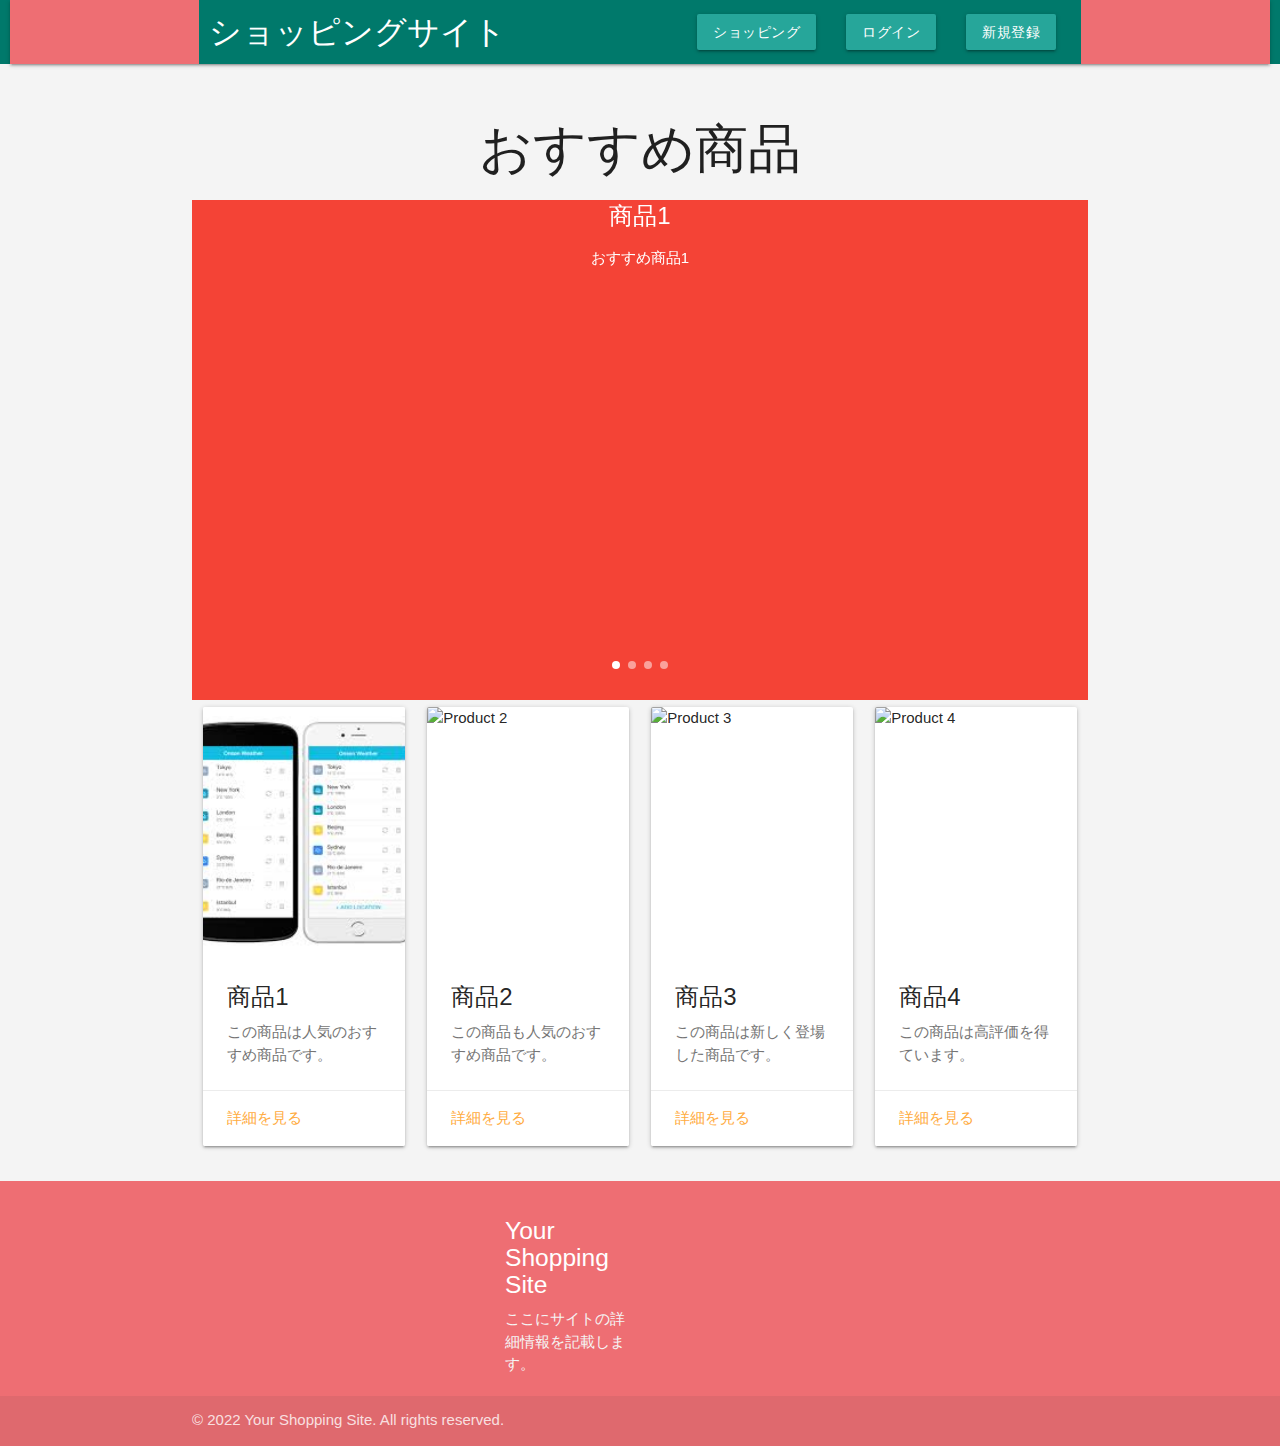
==== index.html @ 5d4712e5 "Add files via upload" ====
<!DOCTYPE html>
<html lang="ja">
<head>
    <meta charset="UTF-8">
    <meta name="viewport" content="width=device-width, initial-scale=1.0">
    <title>ショッピングサイトへようこそ</title>
    <link rel="stylesheet" href="styles.css">
    <!-- Materialize CSS -->
    <link rel="stylesheet" href="https://cdnjs.cloudflare.com/ajax/libs/materialize/1.0.0/css/materialize.min.css">
</head>
<body>
    <header>
        <nav>
            <div class="nav-wrapper container">
                <a href="#" class="brand-logo">ショッピングサイト</a>
                <ul id="nav-mobile" class="right hide-on-med-and-down">
                    <li><a href="main.html" class="waves-effect waves-light btn">ショッピング</a></li>
                    <li><a href="./login/login.html" class="waves-effect waves-light btn">ログイン</a></li>
                    <li><a href="./login/register.html" class="waves-effect waves-light btn">新規登録</a></li>
                </ul>
            </div>
        </nav>
    </header>
    
    <main>
        <div class="container">
            <h2 class="center-align">おすすめ商品</h2>
            <!-- Recommendation Carousel -->
            <div class="carousel carousel-slider center">
                <div class="carousel-item red white-text" href="#one!">
                    <h2>商品1</h2>
                    <p class="white-text">おすすめ商品1</p>
                </div>
                <div class="carousel-item amber white-text" href="#two!">
                    <h2>商品2</h2>
                    <p class="white-text">おすすめ商品2</p>
                </div>
                <div class="carousel-item green white-text" href="#three!">
                    <h2>商品3</h2>
                    <p class="white-text">おすすめ商品3</p>
                </div>
                <div class="carousel-item blue white-text" href="#four!">
                    <h2>商品4</h2>
                    <p class="white-text">おすすめ商品4</p>
                </div>
            </div>

            <div class="row">
                <!-- Card 1 -->
                <div class="col s12 m6 l3">
                    <div class="card">
                        <div class="card-image">
                            <img src="./image1.jpg" alt="Product 1">
                        </div>
                        <div class="card-content">
                            <span class="card-title">商品1</span>
                            <p>この商品は人気のおすすめ商品です。</p>
                        </div>
                        <div class="card-action">
                            <a href="#">詳細を見る</a>
                        </div>
                    </div>
                </div>
                <!-- Card 2 -->
                <div class="col s12 m6 l3">
                    <div class="card">
                        <div class="card-image">
                            <img src="./image2.jpg" alt="Product 2">
                        </div>
                        <div class="card-content">
                            <span class="card-title">商品2</span>
                            <p>この商品も人気のおすすめ商品です。</p>
                        </div>
                        <div class="card-action">
                            <a href="#">詳細を見る</a>
                        </div>
                    </div>
                </div>
                <!-- Card 3 -->
                <div class="col s12 m6 l3">
                    <div class="card">
                        <div class="card-image">
                            <img src="./image3.jpg" alt="Product 3">
                        </div>
                        <div class="card-content">
                            <span class="card-title">商品3</span>
                            <p>この商品は新しく登場した商品です。</p>
                        </div>
                        <div class="card-action">
                            <a href="#">詳細を見る</a>
                        </div>
                    </div>
                </div>
                <!-- Card 4 -->
                <div class="col s12 m6 l3">
                    <div class="card">
                        <div class="card-image">
                            <img src="./image4.jpg" alt="Product 4">
                        </div>
                        <div class="card-content">
                            <span class="card-title">商品4</span>
                            <p>この商品は高評価を得ています。</p>
                        </div>
                        <div class="card-action">
                            <a href="#">詳細を見る</a>
                        </div>
                    </div>
                </div>
                <!-- 追加のカードはここに続けて追加できます -->
            </div>
        </div>
    </main>
    
    <footer class="page-footer">
        <div class="container">
            <div class="row">
                <div class="col l6 s12">
                    <h5 class="white-text">Your Shopping Site</h5>
                    <p class="grey-text text-lighten-4">ここにサイトの詳細情報を記載します。</p>
                </div>
            </div>
        </div>
        <div class="footer-copyright">
            <div class="container">
                &copy; 2022 Your Shopping Site. All rights reserved.
            </div>
        </div>
    </footer>

    <!-- Materialize JS -->
    <script src="https://cdnjs.cloudflare.com/ajax/libs/materialize/1.0.0/js/materialize.min.js"></script>
    <script src="scripts.js"></script>
</body>
</html>
---- styles.css ----
/* Materialize CSS framework */
*,
*::before,
*::after {
  box-sizing: border-box;
}

body {
  display: flex;
  min-height: 100vh;
  flex-direction: column;
  font-family: 'Arial', sans-serif;
  background-color: #f4f4f4;
  margin: 0;
}

header,
.nav-wrapper,
.nav-content {
  background-color: #00796b;
  padding: 0 10px;
}

header .brand-logo {
  font-size: 1.8rem;
}

header .nav-extended .nav-content .tabs {
  background-color: #004d40;
}

header .nav-extended .nav-content .tabs .tab a {
  color: white;
}

main {
  flex: 1 0 auto;
  padding-top: 20px;
}

.carousel.carousel-slider {
  height: 500px;
}

.carousel .carousel-item h2 {
  font-size: 3rem;
  margin: 0;
}

.carousel .carousel-item p {
  font-size: 1.5rem;
}

.card {
  transition: box-shadow 0.25s;
}

.card:hover {
  box-shadow: 0 8px 16px rgba(0, 0, 0, 0.2);
}

.card-image img {
  height: 250px;
  object-fit: cover;
}

.card-title {
  font-size: 1.4rem;
  font-weight: bold;
}

.card-content p {
  font-size: 1rem;
  color: #757575;
}

.page-footer {
  padding-top: 20px;
  background-color: #004d40;
  color: white;
}

.page-footer .container {
  display: flex;
  justify-content: space-between;
  align-items: center;
}

footer .container p {
  margin: 0;
}

.nav-extended {
  position: relative;
}

.tabs {
  position: relative;
  overflow: hidden;
  background-color: #004d40;
}

.tabs::after {
  content: "";
  display: table;
  clear: both;
}

.tab {
  float: left;
  text-align: center;
}

.tab a {
  display: block;
  color: white;
  text-decoration: none;
  text-transform: uppercase;
  padding: 10px 15px;
  transition: background-color 0.2s ease-out;
}

.tab a:hover,
.tab a.active {
  background-color: rgba(255, 255, 255, 0.2);
}

/* Grid system */
.row {
  margin-left: -0.75rem;
  margin-right: -0.75rem;
  margin-bottom: 20px;
}

.col {
  float: left;
  box-sizing: border-box;
  padding: 0 0.75rem;
}

.s12 {
  width: 100%;
}

.m6 {
  width: 50%;
}

.l3 {
  width: 25%;
}

/* Carousel */
.carousel {
  position: relative;
  height: 500px;
}

.carousel.carousel-slider {
  height: 500px;
  overflow: hidden;
  width: 100%;
  z-index: 1;
}

.carousel.carousel-slider .carousel-fixed-item {
  position: absolute;
  left: 0;
  right: 0;
  bottom: 20px;
  z-index: 1;
}

.carousel .carousel-item {
  visibility: hidden;
  width: 100%;
  opacity: 0;
  position: absolute;
  top: 0;
  left: 0;
  z-index: 0;
}

.carousel .carousel-item.active {
  visibility: visible;
  opacity: 1;
  position: relative;
  z-index: 1;
}

/* Floating Action Button */
.fixed-action-btn {
  position: fixed;
  right: 23px;
  bottom: 23px;
  padding-top: 15px;
  margin-bottom: 0;
  z-index: 998;
}

.fixed-action-btn ul {
  left: 0;
  right: 0;
  position: absolute;
  bottom: 64px;
  margin-bottom: 0;
}

.fixed-action-btn.direction-left ul {
  top: 0;
  right: 64px;
  left: 'auto';
  bottom: 0;
}

.fixed-action-btn.direction-top ul {
  bottom: 'auto';
  right: 0;
  top: 64px;
  left: 0;
}

.fixed-action-btn.direction-right ul {
  top: 0;
  left: 64px;
  right: 'auto';
  bottom: 0;
}

.fixed-action-btn ul a.btn-floating {
  opacity: 0;
  margin: 10px 0;
}

.fixed-action-btn ul a.btn-floating:hover {
  opacity: 1;
}

.fixed-action-btn ul li {
  margin-bottom: 15px;
}

.fixed-action-btn ul li:first-child {
  padding-bottom: 15px;
}

.fixed-action-btn .btn-floating {
  display: inline-block;
  color: #fff;
  background-color: #26a69a;
  position: relative;
  overflow: hidden;
  z-index: 1;
  -webkit-transition: background-color 0.3s, -webkit-box-shadow 0.3s;
  transition: background-color 0.3s, -webkit-box-shadow 0.3s;
  transition: box-shadow 0.3s, background-color 0.3s;
  transition: box-shadow 0.3s, background-color 0.3s, -webkit-box-shadow 0.3s;
  text-align: center;
  cursor: pointer;
  border-radius: 50%;
}

.fixed-action-btn .btn-floating i {
  color: white;
}

.fixed-action-btn.horizontal ul {
  -webkit-box-orient: horizontal;
  -webkit-box-direction: reverse;
  -webkit-flex-direction: row-reverse;
  -ms-flex-direction: row-reverse;
  flex-direction: row-reverse;
}

.fixed-action-btn.horizontal ul li {
  display: inline-block;
  margin-bottom: 0;
  margin-right: 15px;
}

.fixed-action-btn.horizontal ul li:first-child {
  padding-right: 15px;
  padding-bottom: 0;
}

.fixed-action-btn ul a.btn-floating.active {
  opacity: 1;
}

.fixed-action-btn ul a.btn-floating.active:hover {
  opacity: 1;
}
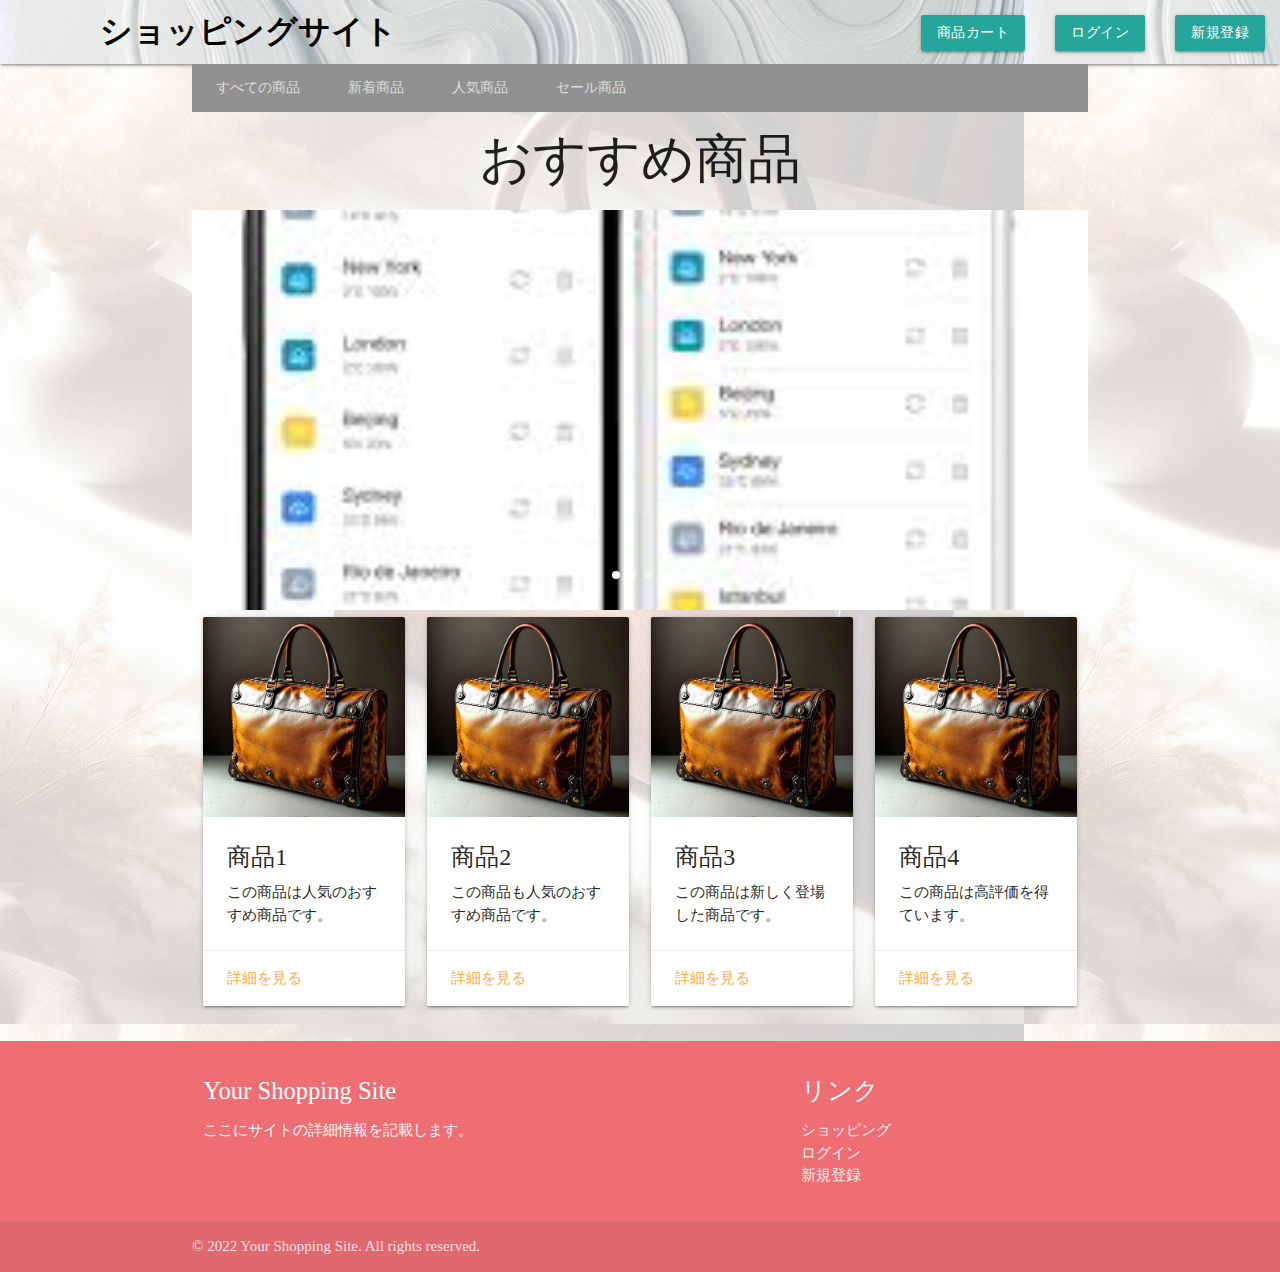
==== commit 94e50210: "Add files via upload" ====
--- a/index.html
+++ b/index.html
@@ -4,19 +4,68 @@
     <meta charset="UTF-8">
     <meta name="viewport" content="width=device-width, initial-scale=1.0">
     <title>ショッピングサイトへようこそ</title>
-    <link rel="stylesheet" href="styles.css">
-    <!-- Materialize CSS -->
     <link rel="stylesheet" href="https://cdnjs.cloudflare.com/ajax/libs/materialize/1.0.0/css/materialize.min.css">
+    <style>
+        body {
+            font-family: "SimSun";
+            background-image: url("./image/background.jpg");
+            background-color:rgba(255,255,255,0.8);
+            background-blend-mode:lighten;
+        }
+        .carousel .carousel-item {
+            height: 300px;
+        }
+        .carousel-item img {
+            height: 100%;
+            object-fit: cover;
+        }
+        .nav-wrapper {
+            background-image: url(./image/nav-background.jpg);
+        }
+        .nav-content {
+            background-color: #919191;
+            max-width: 1280px;
+            margin: 0 auto;
+            width: 70%;
+            text-align: center;
+        }
+        .padding {
+            padding-top: 30px;
+        }
+        .nav-font {
+            font-family: "SimSun";
+            margin-left: 100px;
+            font-weight:bold
+        }
+        .card .card-image img {
+            height: 200px;
+            object-fit: cover;
+        }
+        footer {
+            background-color: #232f3e;
+        }
+        footer h5, footer p {
+            color: white;
+        }
+    </style>
 </head>
 <body>
     <header>
         <nav>
-            <div class="nav-wrapper container">
-                <a href="#" class="brand-logo">ショッピングサイト</a>
+            <div class="nav-wrapper">
+                <a class="brand-logo black-text nav-font">ショッピングサイト</a>
                 <ul id="nav-mobile" class="right hide-on-med-and-down">
-                    <li><a href="main.html" class="waves-effect waves-light btn">ショッピング</a></li>
+                    <li><a href="main.html" class="waves-effect waves-light btn">商品カート</a></li>
                     <li><a href="./login/login.html" class="waves-effect waves-light btn">ログイン</a></li>
                     <li><a href="./login/register.html" class="waves-effect waves-light btn">新規登録</a></li>
+                </ul>
+            </div>
+            <div class="nav-content">
+                <ul class="tabs tabs-transparent">
+                    <li class="tab"><a href="#all">すべての商品</a></li>
+                    <li class="tab"><a href="#new">新着商品</a></li>
+                    <li class="tab"><a href="#popular">人気商品</a></li>
+                    <li class="tab"><a href="#sale">セール商品</a></li>
                 </ul>
             </div>
         </nav>
@@ -24,23 +73,27 @@
     
     <main>
         <div class="container">
-            <h2 class="center-align">おすすめ商品</h2>
+            <h2 class="center-align padding">おすすめ商品</h2>
             <!-- Recommendation Carousel -->
             <div class="carousel carousel-slider center">
-                <div class="carousel-item red white-text" href="#one!">
-                    <h2>商品1</h2>
+                <div class="carousel-item" href="./image1.jpg">
+                    <img src="./image1.jpg" alt="商品1">
+                    <h2 class="white-text">商品1</h2>
                     <p class="white-text">おすすめ商品1</p>
                 </div>
-                <div class="carousel-item amber white-text" href="#two!">
-                    <h2>商品2</h2>
+                <div class="carousel-item" href="./image2.jpg">
+                    <img src="./image2.jpg" alt="商品2">
+                    <h2 class="white-text">商品2</h2>
                     <p class="white-text">おすすめ商品2</p>
                 </div>
-                <div class="carousel-item green white-text" href="#three!">
-                    <h2>商品3</h2>
+                <div class="carousel-item" href="./image3.jpg">
+                    <img src="./image3.jpg" alt="商品3">
+                    <h2 class="white-text">商品3</h2>
                     <p class="white-text">おすすめ商品3</p>
                 </div>
-                <div class="carousel-item blue white-text" href="#four!">
-                    <h2>商品4</h2>
+                <div class="carousel-item" href="./image4.jpg">
+                    <img src="./image4.jpg" alt="商品4">
+                    <h2 class="white-text">商品4</h2>
                     <p class="white-text">おすすめ商品4</p>
                 </div>
             </div>
@@ -48,9 +101,9 @@
             <div class="row">
                 <!-- Card 1 -->
                 <div class="col s12 m6 l3">
-                    <div class="card">
+                    <div class="card hoverable">
                         <div class="card-image">
-                            <img src="./image1.jpg" alt="Product 1">
+                            <img src="./image2.jpg" alt="Product 1">
                         </div>
                         <div class="card-content">
                             <span class="card-title">商品1</span>
@@ -63,7 +116,7 @@
                 </div>
                 <!-- Card 2 -->
                 <div class="col s12 m6 l3">
-                    <div class="card">
+                    <div class="card hoverable">
                         <div class="card-image">
                             <img src="./image2.jpg" alt="Product 2">
                         </div>
@@ -78,9 +131,9 @@
                 </div>
                 <!-- Card 3 -->
                 <div class="col s12 m6 l3">
-                    <div class="card">
+                    <div class="card hoverable">
                         <div class="card-image">
-                            <img src="./image3.jpg" alt="Product 3">
+                            <img src="./image2.jpg" alt="Product 3">
                         </div>
                         <div class="card-content">
                             <span class="card-title">商品3</span>
@@ -93,9 +146,9 @@
                 </div>
                 <!-- Card 4 -->
                 <div class="col s12 m6 l3">
-                    <div class="card">
+                    <div class="card hoverable">
                         <div class="card-image">
-                            <img src="./image4.jpg" alt="Product 4">
+                            <img src="./image2.jpg" alt="Product 4">
                         </div>
                         <div class="card-content">
                             <span class="card-title">商品4</span>
@@ -118,6 +171,14 @@
                     <h5 class="white-text">Your Shopping Site</h5>
                     <p class="grey-text text-lighten-4">ここにサイトの詳細情報を記載します。</p>
                 </div>
+                <div class="col l4 offset-l2 s12">
+                    <h5 class="white-text">リンク</h5>
+                    <ul>
+                        <li><a class="grey-text text-lighten-3" href="main.html">ショッピング</a></li>
+                        <li><a class="grey-text text-lighten-3" href="./login/login.html">ログイン</a></li>
+                        <li><a class="grey-text text-lighten-3" href="./login/register.html">新規登録</a></li>
+                    </ul>
+                </div>
             </div>
         </div>
         <div class="footer-copyright">
@@ -126,8 +187,6 @@
             </div>
         </div>
     </footer>
-
-    <!-- Materialize JS -->
     <script src="https://cdnjs.cloudflare.com/ajax/libs/materialize/1.0.0/js/materialize.min.js"></script>
     <script src="scripts.js"></script>
 </body>
